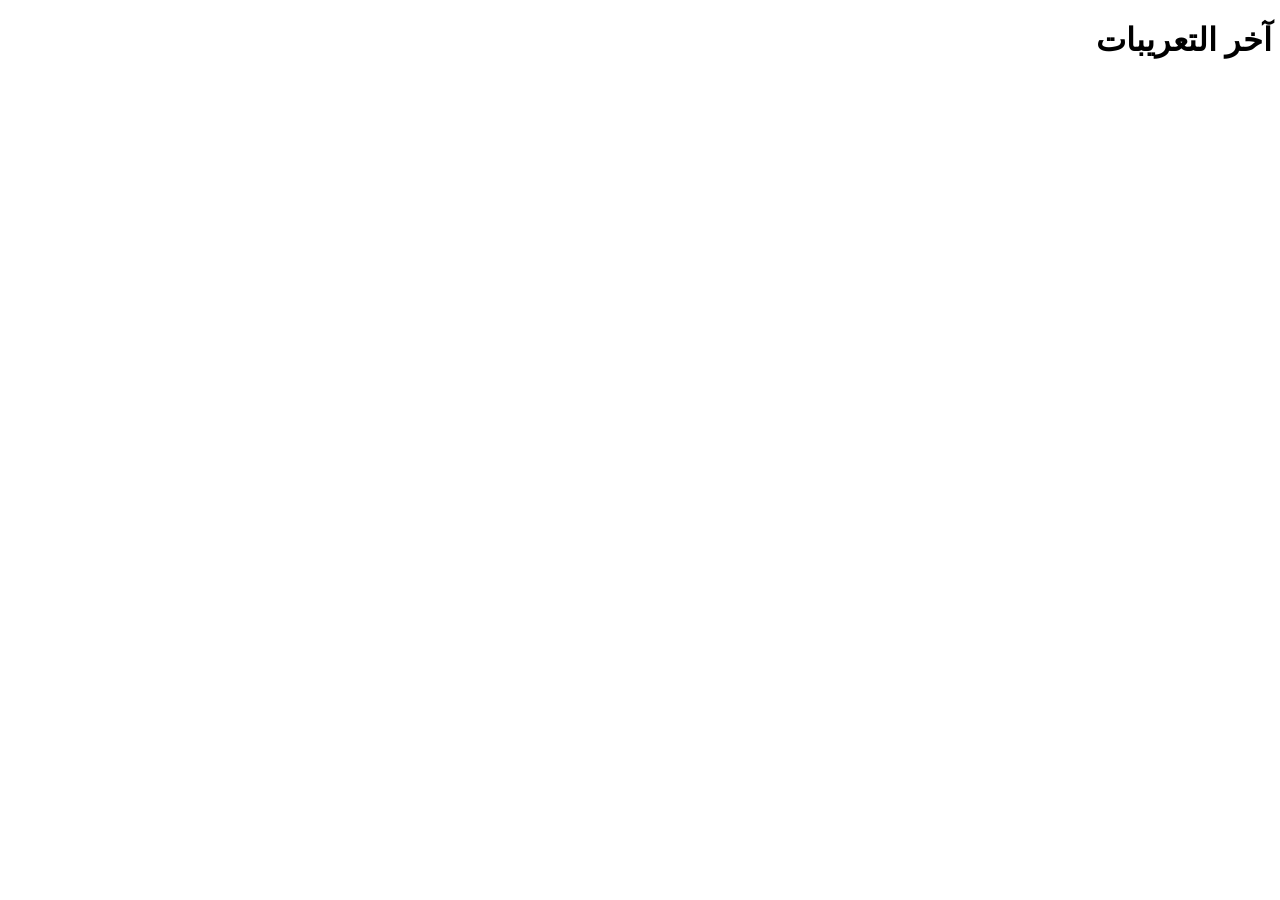
==== index.html @ ae4d2aae "Add files via upload" ====
<!doctype html>
<html lang="ar" dir="rtl">
<head>
<meta charset="utf-8">
<meta name="viewport" content="width=device-width, initial-scale=1">
<meta name="theme-color" content="#0F1115">
<link rel="preconnect" href="https://fonts.googleapis.com">
<link rel="preconnect" href="https://fonts.gstatic.com" crossorigin>
<link rel="stylesheet" href="https://fonts.googleapis.com/css2?family=Tajawal:wght@400;500;700&display=swap">
<link rel="stylesheet" href="css/style.css">
<title>الشظية العربية</title>
<meta name="description" content="تعريبات الألعاب من الشظية العربية">
</head>
<body data-page="home">
<header class="site-header" id="site-header"></header>
<main>
<div class="section-head">
<h1>آخر التعريبات</h1>
<div class="chips" id="filters" role="group" aria-label="تصفية حسب الحالة"></div>
</div>
<section class="grid" id="grid"></section>
</main>
<footer class="site-footer" id="site-footer"></footer>
<script src="js/data.js"></script>
<script src="js/app.js"></script>
</body>
</html>
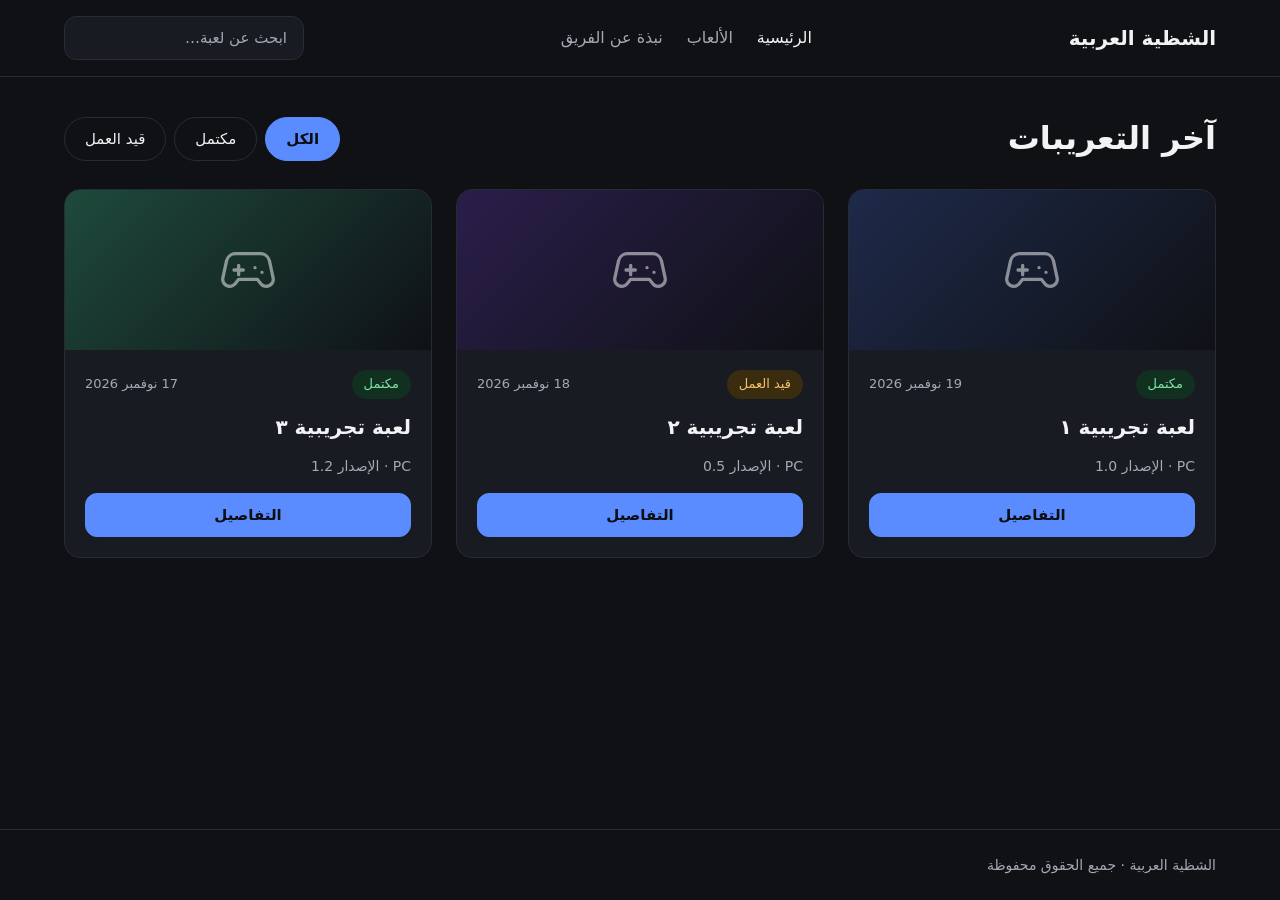
==== commit fa848ddf: "Add files via upload" ====
--- a/index.html
+++ b/index.html
@@ -7,7 +7,7 @@
 <link rel="preconnect" href="https://fonts.googleapis.com">
 <link rel="preconnect" href="https://fonts.gstatic.com" crossorigin>
 <link rel="stylesheet" href="https://fonts.googleapis.com/css2?family=Tajawal:wght@400;500;700&display=swap">
-<link rel="stylesheet" href="css/style.css">
+<link rel="stylesheet" href="style.css">
 <title>الشظية العربية</title>
 <meta name="description" content="تعريبات الألعاب من الشظية العربية">
 </head>
@@ -21,7 +21,7 @@
 <section class="grid" id="grid"></section>
 </main>
 <footer class="site-footer" id="site-footer"></footer>
-<script src="js/data.js"></script>
-<script src="js/app.js"></script>
+<script src="data.js"></script>
+<script src="app.js"></script>
 </body>
 </html>
--- a/style.css
+++ b/style.css
@@ -0,0 +1,108 @@
+:root{
+  --bg:#0F1115;--surface:#181B22;--border:#272B35;
+  --text:#F2F3F5;--body:#D9DCE2;--muted:#A3A9B5;
+  --accent:#5B8CFF;--on-accent:#0B0D12;
+  --done-bg:#12301F;--done:#7EE2A8;--wip-bg:#3A2C0E;--wip:#F5C26B;
+  color-scheme:dark;
+}
+*{box-sizing:border-box}
+body{margin:0;background:var(--bg);color:var(--text);font-family:'Tajawal',system-ui,-apple-system,'Segoe UI',sans-serif;line-height:1.6;min-height:100vh;display:flex;flex-direction:column}
+a{color:var(--muted);text-decoration:none}
+a:hover{color:var(--text)}
+:focus-visible{outline:2px solid var(--accent);outline-offset:2px}
+.visually-hidden{position:absolute;width:1px;height:1px;overflow:hidden;clip:rect(0 0 0 0);white-space:nowrap}
+h1,h2,h3{margin:0}
+h1{font-size:32px;line-height:1.3}
+h2{font-size:22px}
+
+/* الهيدر */
+.site-header{border-bottom:1px solid var(--border)}
+.container{width:100%;max-width:1200px;margin:0 auto;padding:16px 24px;display:flex;align-items:center;justify-content:space-between;gap:16px;flex-wrap:wrap}
+a.brand,a.brand:hover{font-size:20px;font-weight:700;color:var(--text)}
+.nav{display:flex;gap:24px;font-size:16px;flex-wrap:wrap}
+.nav a[aria-current="page"]{color:var(--text)}
+.search input{width:240px;max-width:100%;height:44px;padding:0 16px;border-radius:12px;border:1px solid var(--border);background:var(--surface);color:var(--text);font:inherit;font-size:15px}
+.search input::placeholder{color:var(--muted)}
+
+/* المحتوى */
+main{flex:1;width:100%;max-width:1200px;margin:0 auto;padding:40px 24px 24px}
+.section-head{display:flex;align-items:center;justify-content:space-between;gap:16px;flex-wrap:wrap;margin-bottom:28px}
+.sub{margin:6px 0 0;color:var(--muted);font-size:15px}
+.chips{display:flex;gap:8px;flex-wrap:wrap}
+.chip-btn{height:44px;padding:0 20px;border-radius:999px;border:1px solid var(--border);background:transparent;color:var(--text);font:inherit;font-size:15px;cursor:pointer}
+.chip-btn[aria-pressed="true"]{background:var(--accent);border-color:var(--accent);color:var(--on-accent);font-weight:700}
+
+/* الأزرار */
+.btn{display:inline-flex;align-items:center;justify-content:center;height:44px;padding:0 20px;border-radius:12px;border:1px solid var(--border);background:transparent;font:inherit;font-size:15px;font-weight:700;cursor:pointer}
+a.btn,a.btn:hover{color:var(--text)}
+a.btn-primary,a.btn-primary:hover{color:var(--on-accent)}
+.btn-primary{background:var(--accent);border-color:var(--accent)}
+a.btn-primary:hover{opacity:.92}
+.btn-block{width:100%}
+.btn-lg{height:52px;font-size:17px}
+.btn-xl{height:60px;font-size:19px}
+.btn[aria-disabled="true"]{opacity:.5;pointer-events:none}
+
+/* البطاقات */
+.grid{display:grid;grid-template-columns:repeat(auto-fill,minmax(300px,1fr));gap:24px}
+.card{background:var(--surface);border:1px solid var(--border);border-radius:16px;overflow:hidden;display:flex;flex-direction:column}
+.cover{display:flex;align-items:center;justify-content:center;overflow:hidden}
+.cover img{width:100%;height:100%;object-fit:cover;display:block}
+.cover svg{width:56px;height:56px}
+.card .cover{height:160px}
+.card-body{padding:20px;display:flex;flex-direction:column;gap:12px}
+.card-top{display:flex;justify-content:space-between;align-items:center}
+.status{padding:4px 12px;border-radius:999px;font-size:13px;font-weight:500}
+.status.done{background:var(--done-bg);color:var(--done)}
+.status.wip{background:var(--wip-bg);color:var(--wip)}
+.date{color:var(--muted);font-size:13px}
+.card h3{font-size:20px}
+.meta{margin:0;color:var(--muted);font-size:14px}
+.card .btn{margin-top:4px}
+.empty{grid-column:1/-1;text-align:center;color:var(--muted);padding:48px 0}
+.pagination{display:flex;justify-content:center;gap:8px;margin-top:32px;flex-wrap:wrap}
+.page-btn{min-width:44px;height:44px;padding:0 16px;border-radius:12px;border:1px solid var(--border);background:transparent;color:var(--text);font:inherit;font-size:15px;cursor:pointer}
+.page-btn[aria-current="page"]{background:var(--accent);border-color:var(--accent);color:var(--on-accent);font-weight:700}
+
+/* صفحة المقال */
+.crumbs{display:flex;gap:8px;flex-wrap:wrap;font-size:14px;color:var(--muted);margin-bottom:24px}
+.crumbs [aria-current]{color:var(--text)}
+.article-layout{display:flex;gap:32px;flex-wrap:wrap;align-items:flex-start}
+.article-main{flex:1 1 600px;min-width:0;display:flex;flex-direction:column;gap:24px}
+.article-main .cover{height:320px;border-radius:16px;border:1px solid var(--border)}
+.article-main .cover svg{width:80px;height:80px}
+.article-head{display:flex;flex-direction:column;gap:12px;align-items:flex-start}
+.article-head h1{font-size:36px}
+.prose{display:flex;flex-direction:column;gap:12px;font-size:17px;line-height:1.9;color:var(--body)}
+.prose p{margin:0}
+.shots{display:grid;grid-template-columns:repeat(auto-fit,minmax(180px,1fr));gap:16px}
+.shots img{width:100%;height:140px;object-fit:cover;border-radius:12px;border:1px solid var(--border)}
+.article-side{flex:0 0 320px;max-width:100%;display:flex;flex-direction:column;gap:16px;background:var(--surface);border:1px solid var(--border);border-radius:16px;padding:24px}
+.article-side h2{font-size:18px}
+.article-side hr{width:100%;border:0;border-top:1px solid var(--border);margin:4px 0}
+.specs{margin:0;display:flex;flex-direction:column;gap:12px;font-size:15px}
+.specs div{display:flex;justify-content:space-between;gap:12px}
+.specs dt{color:var(--muted)}
+.specs dd{margin:0}
+.steps{margin:0;padding-inline-start:20px;color:var(--muted);font-size:15px;line-height:1.8}
+
+/* صفحة الفريق */
+.team{max-width:760px;margin:0 auto;display:flex;flex-direction:column;gap:28px;padding-top:24px}
+.team h1{font-size:40px}
+.team .prose{font-size:18px;line-height:2;gap:20px}
+.social{display:flex;gap:8px;flex-wrap:wrap}
+.social a,.social a:hover{color:var(--text)}
+.social a{flex:1 1 auto;display:inline-flex;align-items:center;justify-content:center;height:44px;padding:0 12px;border-radius:12px;border:1px solid var(--border);background:var(--surface);font-size:15px;font-weight:500}
+.social a:hover{background:var(--border)}
+.team-links{display:flex;flex-direction:column;gap:16px;margin-top:8px}
+
+/* الفوتر */
+.site-footer{border-top:1px solid var(--border);color:var(--muted);font-size:14px}
+.site-footer .container{padding-top:24px;padding-bottom:24px}
+
+@media (max-width:600px){
+  h1{font-size:26px}
+  .article-head h1,.team h1{font-size:28px}
+  .search,.search input{width:100%}
+  .article-side{flex-basis:100%}
+}
